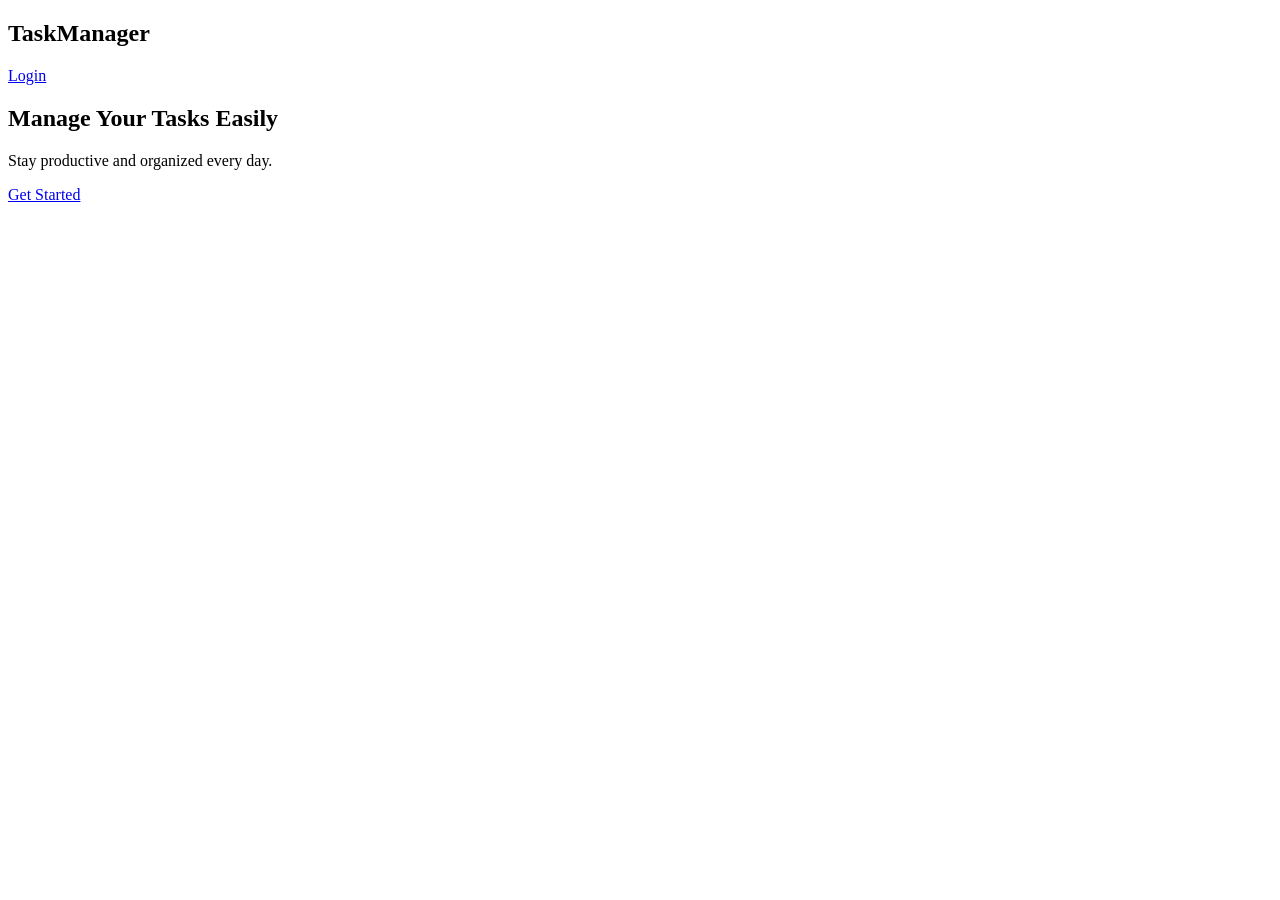
==== index.html @ 0e10952b "Add files via upload" ====
<!DOCTYPE html>
<html lang="en">
<head>
    <meta charset="UTF-8">
    <meta name="viewport" content="width=device-width, initial-scale=1.0">
    <title>Task Manager</title>
    <link rel="stylesheet" href="css/style.css">
</head>
<body>

<header>
    <nav>
        <h2>TaskManager</h2>
        <a href="login.html">Login</a>
    </nav>
</header>

<section class="hero">
    <h1>Manage Your Tasks Easily</h1>
    <p>Stay productive and organized every day.</p>
    <a href="login.html" class="btn">Get Started</a>
</section>

</body>
</html>
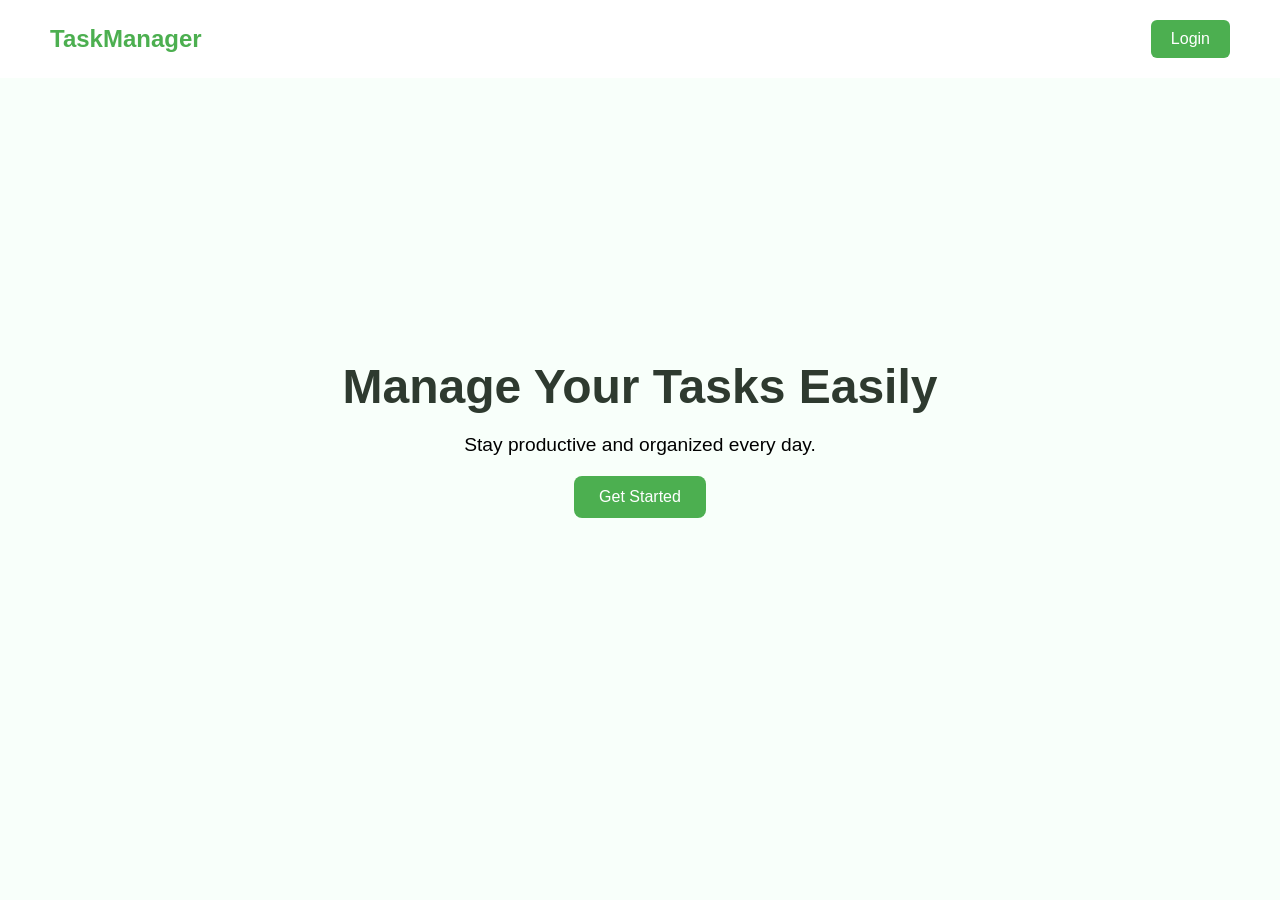
==== commit 91449361: "Update index.html" ====
--- a/index.html
+++ b/index.html
@@ -4,7 +4,7 @@
     <meta charset="UTF-8">
     <meta name="viewport" content="width=device-width, initial-scale=1.0">
     <title>Task Manager</title>
-    <link rel="stylesheet" href="css/style.css">
+    <link rel="stylesheet" href="style.css">
 </head>
 <body>
 
@@ -22,4 +22,4 @@
 </section>
 
 </body>
-</html>+</html>
--- a/style.css
+++ b/style.css
@@ -0,0 +1,60 @@
+*{
+    margin:0;
+    padding:0;
+    box-sizing:border-box;
+    font-family:Arial,sans-serif;
+}
+
+body{
+    background:#f8fffa;
+}
+
+header{
+    background:#ffffff;
+    padding:20px 50px;
+}
+
+nav{
+    display:flex;
+    justify-content:space-between;
+    align-items:center;
+}
+
+nav h2{
+    color:#4CAF50;
+}
+
+nav a{
+    text-decoration:none;
+    background:#4CAF50;
+    color:white;
+    padding:10px 20px;
+    border-radius:6px;
+}
+
+.hero{
+    height:80vh;
+    display:flex;
+    flex-direction:column;
+    justify-content:center;
+    align-items:center;
+    text-align:center;
+}
+
+.hero h1{
+    font-size:3rem;
+    color:#2E3A2F;
+}
+
+.hero p{
+    margin:20px 0;
+    font-size:1.2rem;
+}
+
+.btn{
+    background:#4CAF50;
+    color:white;
+    padding:12px 25px;
+    text-decoration:none;
+    border-radius:8px;
+}
